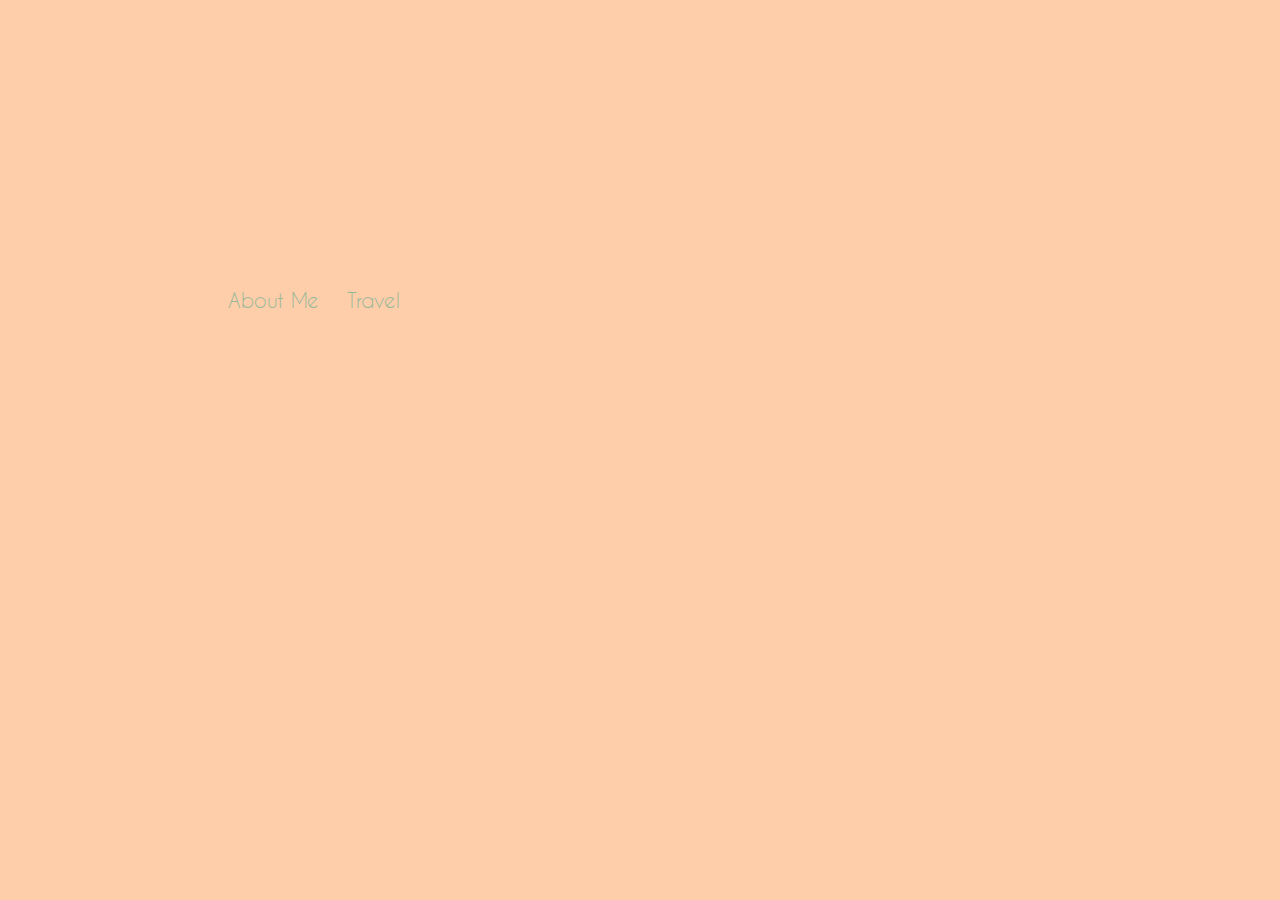
==== index.html @ 258d787a "Initial Commit" ====
<html>
    <head >
        <title>Als homepage</title>
        <link href="style.css" rel="stylesheet" type="text/css">


    </head>

<body> 
<!-- 
      <div class="navigation">
    <table>
        <tr><a href="index.html">Home</a></tr>
        <tr><a href="about.html">About Me</a></tr>
        <tr><img src="images/logo.png" height="70" width="70"></tr>
        <tr><a href="hobby.html">Travel</a></tr>
        <tr><a href="mailto:alastair.g.newby@gmail.com">Contact Me</a></tr>
    </table>
    </div>   -->





<div id="frontname">
Welcome
<!-- <img src="images/about_icon.png" height="70" width="70">
<img src="images/travel_icon.png" height="70" width="70">
<img src="images/email_icon.png" height="70" width="70"> -->
 </div>

<div id="smaller">

   <ol>
        
        <li><a href="about.html">About Me</a></li>
        <li><a href="hobby.html">Travel</a></li>
        
    </ol>

<div>



</body>
</html>
---- style.css ----
@font-face{
font-family: sitefont;
src: url(Caviar.ttf);
}
html {
    
} 


body {
    background-color:#FECEAB;
}


.navigation a:link {
    color:black;
    text-decoration: none;
}

.navigation a:visited {
        color:black;
        text-decoration: none;
}


.navigation ol {
    margin: 00;
    padding: 00;
    overflow: hidden;
    background-color:#2A363B;
    height: 60px;
    font-family: 'Gill Sans', 'Gill Sans MT';
    
    position: fixed;
    top: 0;
    left: 0;
    z-index: 9999;
    width: 100%;

}


.navigation li {
display: table-cell;
text-align: center;
vertical-align: middle;
float: left;
width: 100px;
padding:30;
}

.travel_para
{
color:2A363B;
font-family: 'Gill Sans', 'Gill Sans MT';
padding-top: 50px;  
;

}

#frontname {
font-family: sitefont;
font-size: 56px;
margin: auto;
color:FECEAB ;
padding-top: 200px;
padding-left: 200px;
} 

#smaller {
font-family: sitefont;
font-size: 20px;
padding-left: 200;
color:99B898 ;
} 

#smaller a:link {
    color:inherit;
    text-decoration: none;
}

#smaller a:visited {
        color:inherit;
        text-decoration: none;
}


#smaller ol {
    margin: 15;
    padding: 0;
    overflow: hidden;
    height: 60px; 
}

#smaller li {
display: table-cell;
text-align: center;
vertical-align: middle;
float: left;
width: 100px;
}

#aboutmetext {
    padding-top: 50;
    padding-left: 50;
    color:FECEAB;
    font-family: 'Gill Sans', 'Gill Sans MT';
}
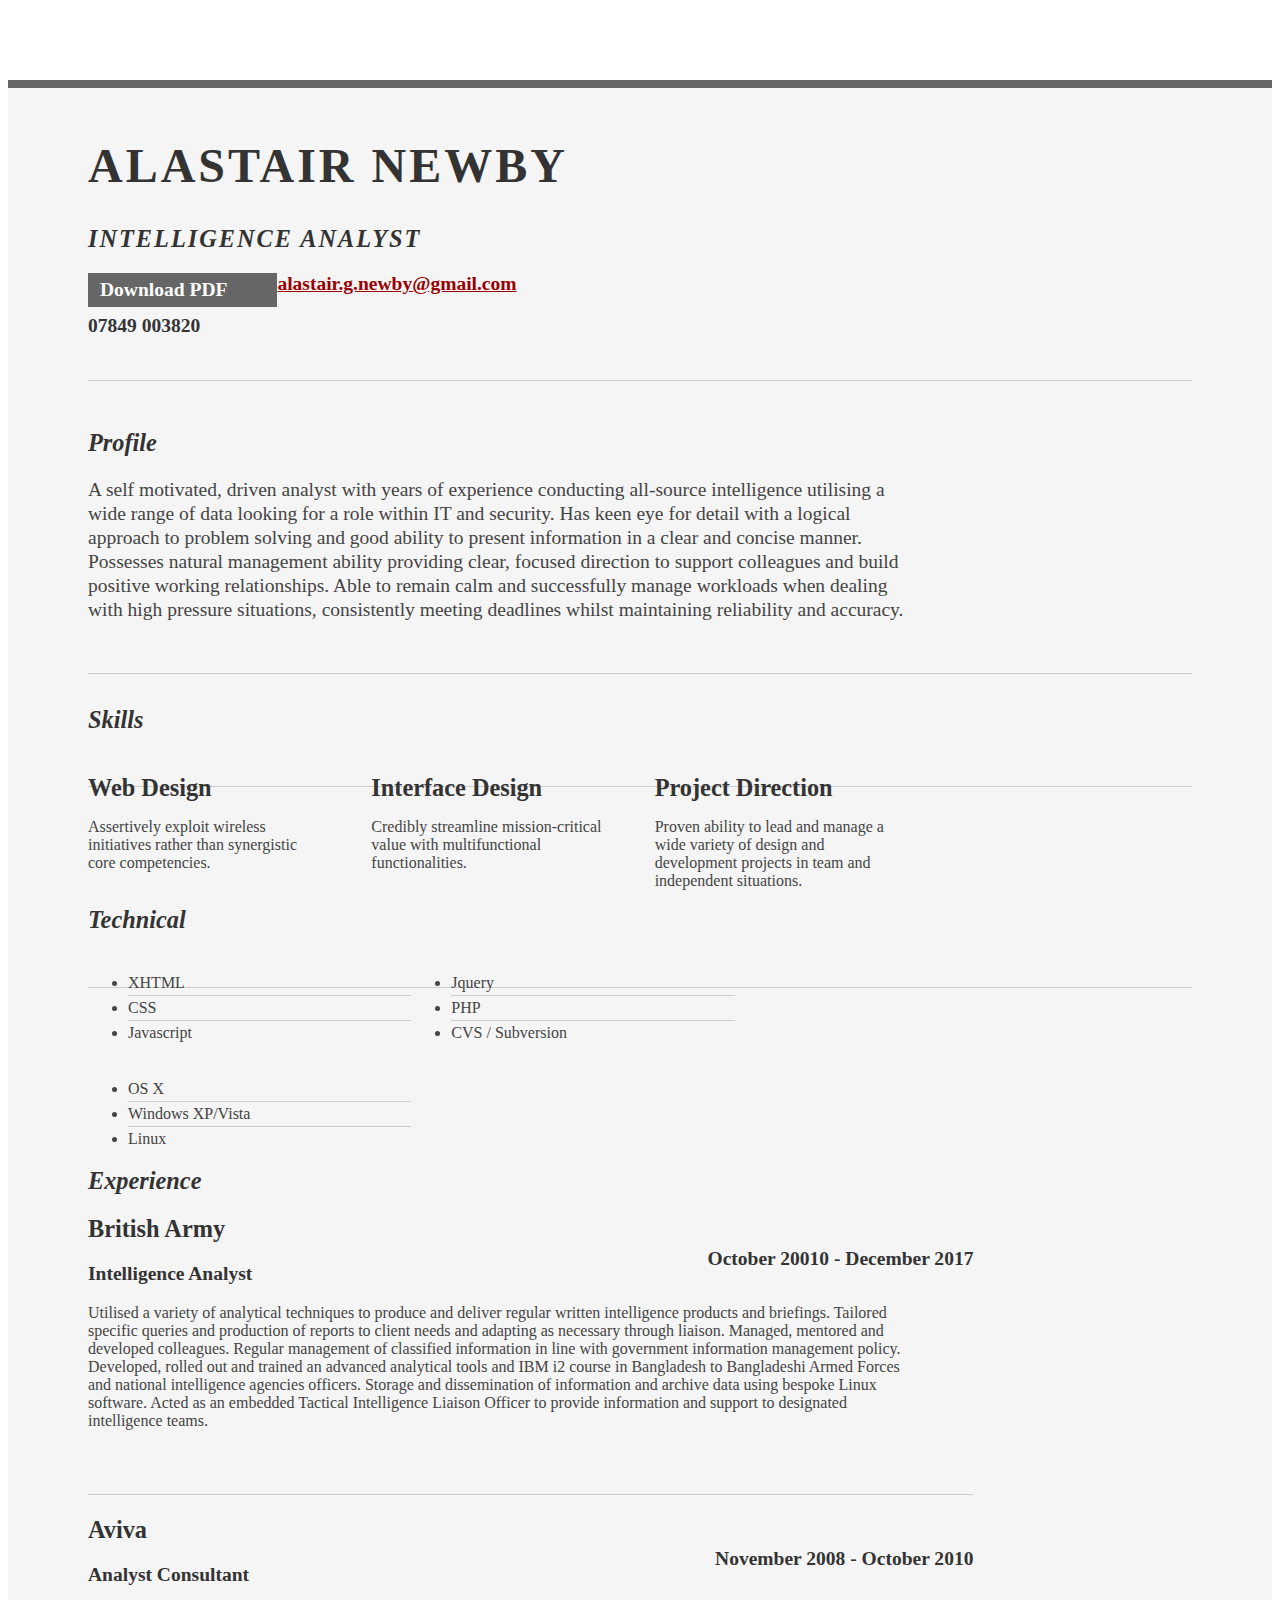
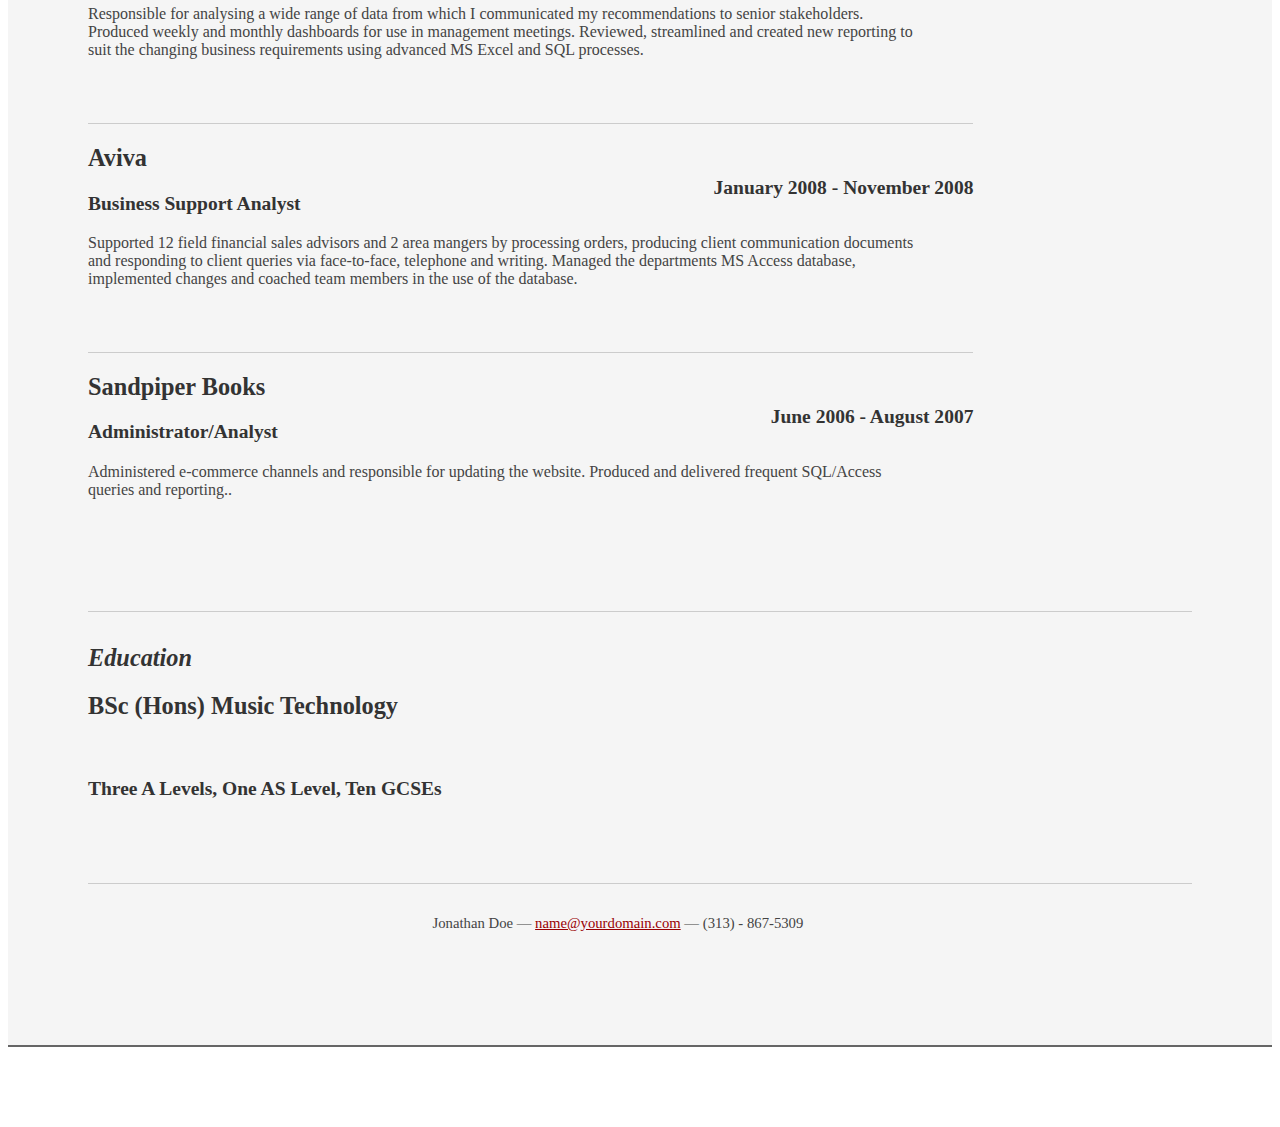
==== commit 99696359: "commit" ====
--- a/index.html
+++ b/index.html
@@ -1,46 +1,198 @@
+<!DOCTYPE html PUBLIC "-//W3C//DTD XHTML 1.0 Strict//EN" "http://www.w3.org/TR/xhtml1/DTD/xhtml1-strict.dtd">
 <html>
-    <head >
-        <title>Als homepage</title>
-        <link href="style.css" rel="stylesheet" type="text/css">
+<head>
+
+	<title>Alastair Newby</title>
+	<meta http-equiv="content-type" content="text/html; charset=utf-8" />
+
+	<meta name="keywords" content="" />
+	<meta name="description" content="" />
+
+	<link rel="stylesheet" type="text/css" href="reset-fonts-grids.css" media="all" /> 
+	<link rel="stylesheet" type="text/css" href="resume.css" media="all" />
+
+</head>
+<body>
+
+<div id="doc2" class="yui-t7">
+	<div id="inner">
+	
+		<div id="hd">
+			<div class="yui-gc">
+				<div class="yui-u first">
+					<h1>Alastair Newby</h1>
+					<h2>Intelligence Analyst</h2>
+				</div>
+
+				<div class="yui-u">
+					<div class="contact-info">
+						<h3><a id="pdf" href="#">Download PDF</a></h3>
+						<h3><a href="mailto:name@yourdomain.com">alastair.g.newby@gmail.com</a></h3>
+						<h3>07849 003820</h3>
+						
+					</div><!--// .contact-info -->
+				</div>
+			</div><!--// .yui-gc -->
+		</div><!--// hd -->
+
+		<div id="bd">
+			<div id="yui-main">
+				<div class="yui-b">
+
+					<div class="yui-gf">
+						<div class="yui-u first">
+							<h2>Profile</h2>
+						</div>
+						<div class="yui-u">
+							<p class="enlarge">
+								A self motivated, driven analyst with years of experience conducting all-source intelligence utilising a wide range of data looking for a role within IT and security. Has keen eye for detail with a logical approach to problem solving and good ability to present information in a clear and concise manner. Possesses natural management ability providing clear, focused direction to support colleagues and build positive working relationships. Able to remain calm and successfully manage workloads when dealing with high pressure situations, consistently meeting deadlines whilst maintaining reliability and accuracy.
+							</p>
+						</div>
+					</div><!--// .yui-gf -->
+
+					<div class="yui-gf">
+						<div class="yui-u first">
+							<h2>Skills</h2>
+						</div>
+						<div class="yui-u">
+
+								<div class="talent">
+									<h2>Web Design</h2>
+									<p>Assertively exploit wireless initiatives rather than synergistic core competencies.	</p>
+								</div>
+
+								<div class="talent">
+									<h2>Interface Design</h2>
+									<p>Credibly streamline mission-critical value with multifunctional functionalities.	 </p>
+								</div>
+
+								<div class="talent">
+									<h2>Project Direction</h2>
+									<p>Proven ability to lead and manage a wide variety of design and development projects in team and independent situations.</p>
+								</div>
+						</div>
+					</div><!--// .yui-gf -->
+
+					<div class="yui-gf">
+						<div class="yui-u first">
+							<h2>Technical</h2>
+						</div>
+						<div class="yui-u">
+							<ul class="talent">
+								<li>XHTML</li>
+								<li>CSS</li>
+								<li class="last">Javascript</li>
+							</ul>
+
+							<ul class="talent">
+								<li>Jquery</li>
+								<li>PHP</li>
+								<li class="last">CVS / Subversion</li>
+							</ul>
+
+							<ul class="talent">
+								<li>OS X</li>
+								<li>Windows XP/Vista</li>
+								<li class="last">Linux</li>
+							</ul>
+						</div>
+					</div><!--// .yui-gf-->
+
+					<div class="yui-gf">
+	
+						<div class="yui-u first">
+							<h2>Experience</h2>
+						</div><!--// .yui-u -->
+
+						<div class="yui-u">
+
+							<div class="job">
+								<h2>British Army</h2>
+								<h3>Intelligence Analyst</h3>
+								<h4>October 20010 - December 2017</h4>
+								<p>Utilised a variety of analytical techniques to produce and deliver regular written intelligence products and briefings.
+
+Tailored specific queries and production of reports to client needs and adapting as necessary through liaison.
+
+Managed, mentored and developed colleagues.
+
+Regular management of classified information in line with government information management policy.
+
+Developed, rolled out and trained an advanced analytical tools and IBM i2 course in Bangladesh to Bangladeshi Armed Forces and national intelligence agencies officers.
+
+Storage and dissemination of information and archive data using bespoke Linux software.
+
+Acted as an embedded Tactical Intelligence Liaison Officer to provide information and support to designated intelligence teams.  </p>
+							</div>
+
+							<div class="job">
+								<h2>Aviva</h2>
+								<h3>Analyst Consultant</h3>
+								<h4>November 2008 - October 2010</h4>
+								<p>Responsible for analysing a wide range of data from which I communicated my recommendations to senior stakeholders.
+
+Produced weekly and monthly dashboards for use in management meetings.
+
+Reviewed, streamlined and created new reporting to suit the changing business requirements using advanced MS Excel and SQL processes. </p>
+							</div>
+
+							<div class="job">
+								<h2>Aviva</h2>
+								<h3>Business Support Analyst</h3>
+								<h4>January 2008 - November 2008</h4>
+								<p>Supported 12 field financial sales advisors and 2 area mangers by processing orders, producing client communication documents and responding to client queries via face-to-face, telephone and writing.
+
+Managed the departments MS Access database, implemented changes and coached team members in the use of the database. </p>
+							</div>
 
 
-    </head>
+							<div class="job last">
+								<h2>Sandpiper Books</h2>
+								<h3>Administrator/Analyst</h3>
+								<h4>June 2006 - August 2007</h4>
+								<p>Administered e-commerce channels and responsible for updating the website.
 
-<body> 
-<!-- 
-      <div class="navigation">
-    <table>
-        <tr><a href="index.html">Home</a></tr>
-        <tr><a href="about.html">About Me</a></tr>
-        <tr><img src="images/logo.png" height="70" width="70"></tr>
-        <tr><a href="hobby.html">Travel</a></tr>
-        <tr><a href="mailto:alastair.g.newby@gmail.com">Contact Me</a></tr>
-    </table>
-    </div>   -->
+Produced and delivered frequent SQL/Access queries and reporting..</p>
+							</div>
+
+						</div><!--// .yui-u -->
+					</div><!--// .yui-gf -->
+
+
+					<div class="yui-gf last">
+						<div class="yui-u first">
+							<h2>Education</h2>
+						</div>
+						<div class="yui-u">
+							
+							<h2>BSc (Hons) Music Technology </h2><br>
+
+							<h3>Three A Levels, One AS Level, Ten GCSEs</h3>
+
+
+
+						</div>
+					</div><!--// .yui-gf -->
 
 
 
 
+					
 
-<div id="frontname">
-Welcome
-<!-- <img src="images/about_icon.png" height="70" width="70">
-<img src="images/travel_icon.png" height="70" width="70">
-<img src="images/email_icon.png" height="70" width="70"> -->
- </div>
+				</div><!--// .yui-b -->
+			</div><!--// yui-main -->
+		</div><!--// bd -->
 
-<div id="smaller">
+		<div id="ft">
+			<p>Jonathan Doe &mdash; <a href="mailto:name@yourdomain.com">name@yourdomain.com</a> &mdash; (313) - 867-5309</p>
+		</div><!--// footer -->
 
-   <ol>
-        
-        <li><a href="about.html">About Me</a></li>
-        <li><a href="hobby.html">Travel</a></li>
-        
-    </ol>
+	</div><!-- // inner -->
 
-<div>
 
+</div><!--// doc -->
 
 
 </body>
-</html>+</html>
+
--- a/resume.css
+++ b/resume.css
@@ -0,0 +1,74 @@
+/*
+---------------------------------------------------------------------------------
+	STRIPPED DOWN RESUME TEMPLATE
+    html resume
+
+    v0.9: 5/28/09
+
+    design and code by: thingsthatarebrown.com 
+                        (matt brown)
+---------------------------------------------------------------------------------
+*/
+
+
+.msg { padding: 10px; background: #222; position: relative; }
+.msg h1 { color: #fff;  }
+.msg a { margin-left: 20px; background: #408814; color: white; padding: 4px 8px; text-decoration: none; }
+.msg a:hover { background: #266400; }
+
+/* //-- yui-grids style overrides -- */
+body { font-family: Georgia; color: #444; }
+#inner { padding: 10px 80px; margin: 80px auto; background: #f5f5f5; border: solid #666; border-width: 8px 0 2px 0; }
+.yui-gf { margin-bottom: 2em; padding-bottom: 2em; border-bottom: 1px solid #ccc; }
+
+/* //-- header, body, footer -- */
+#hd { margin: 2.5em 0 3em 0; padding-bottom: 1.5em; border-bottom: 1px solid #ccc }
+#hd h2 { text-transform: uppercase; letter-spacing: 2px; }
+#bd, #ft { margin-bottom: 2em; }
+
+/* //-- footer -- */
+#ft { padding: 1em 0 5em 0; font-size: 92%; border-top: 1px solid #ccc; text-align: center; }
+#ft p { margin-bottom: 0; text-align: center;   }
+
+/* //-- core typography and style -- */
+#hd h1 { font-size: 48px; text-transform: uppercase; letter-spacing: 3px; }
+h2 { font-size: 152% }
+h3, h4 { font-size: 122%; }
+h1, h2, h3, h4 { color: #333; }
+p { font-size: 100%; line-height: 18px; padding-right: 3em; }
+a { color: #990003 }
+a:hover { text-decoration: none; }
+strong { font-weight: bold; }
+li { line-height: 24px; border-bottom: 1px solid #ccc; }
+p.enlarge { font-size: 122%; padding-right: 3.5em; line-height: 24px; }
+p.enlarge span { color: #000 }
+.contact-info { margin-top: 7px; }
+.first h2 { font-style: italic; }
+.last { border-bottom: 0 }
+
+
+/* //-- section styles -- */
+
+a#pdf { display: block; float: left; background: #666; color: white; padding: 6px 50px 6px 12px; margin-bottom: 6px; text-decoration: none;  }
+a#pdf:hover { background: #222; }
+
+.job { position: relative; margin-bottom: 1em; padding-bottom: 1em; border-bottom: 1px solid #ccc; }
+.job h4 { position: absolute; top: 0.35em; right: 0 }
+.job p { margin: 0.75em 0 3em 0; }
+
+.last { border: none; }
+.skills-list {  }
+.skills-list ul { margin: 0; }
+.skills-list li { margin: 3px 0; padding: 3px 0; }
+.skills-list li span { font-size: 152%; display: block; margin-bottom: -2px; padding: 0 }
+.talent { width: 32%; float: left }
+.talent h2 { margin-bottom: 6px; }
+
+#srt-ttab { margin-bottom: 100px; text-align: center;  }
+#srt-ttab img.last { margin-top: 20px }
+
+/* --// override to force 1/8th width grids -- */
+.yui-gf .yui-u{width:80.2%;}
+.yui-gf div.first{width:12.3%;}
+
+
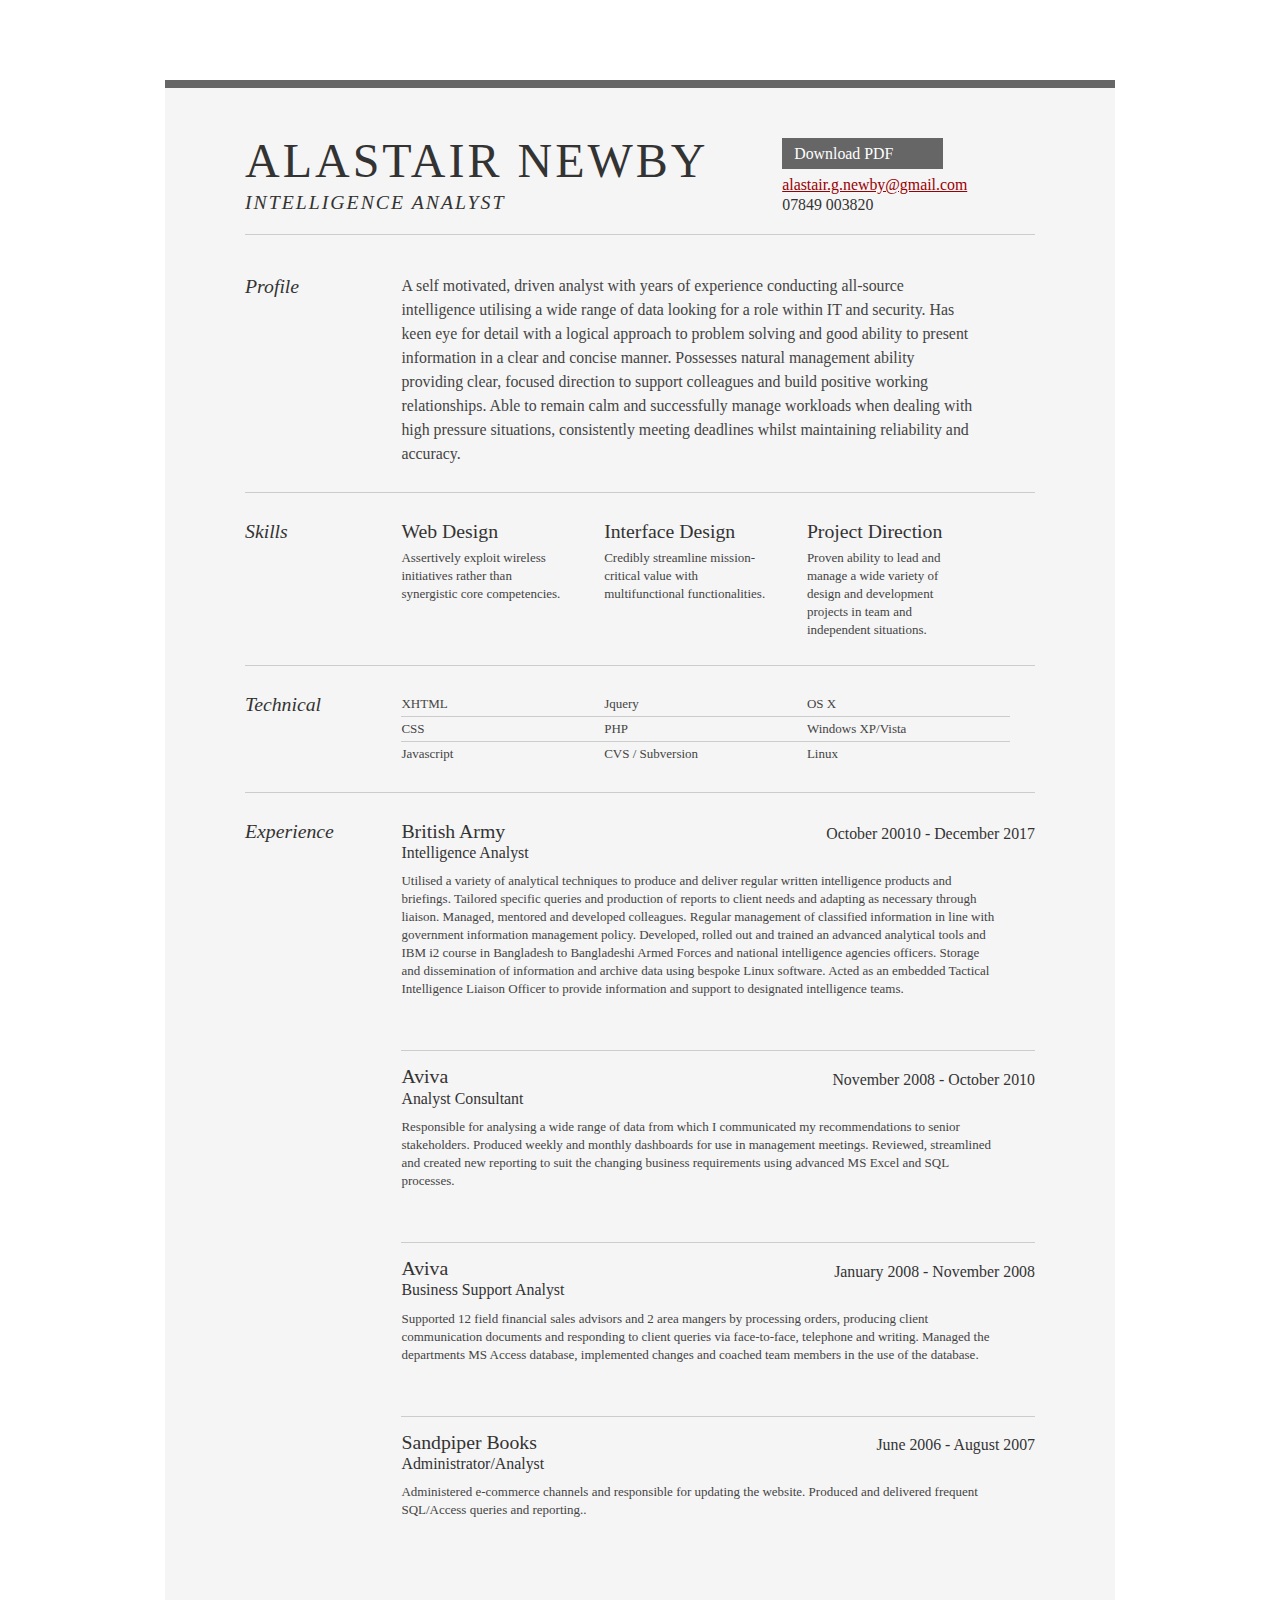
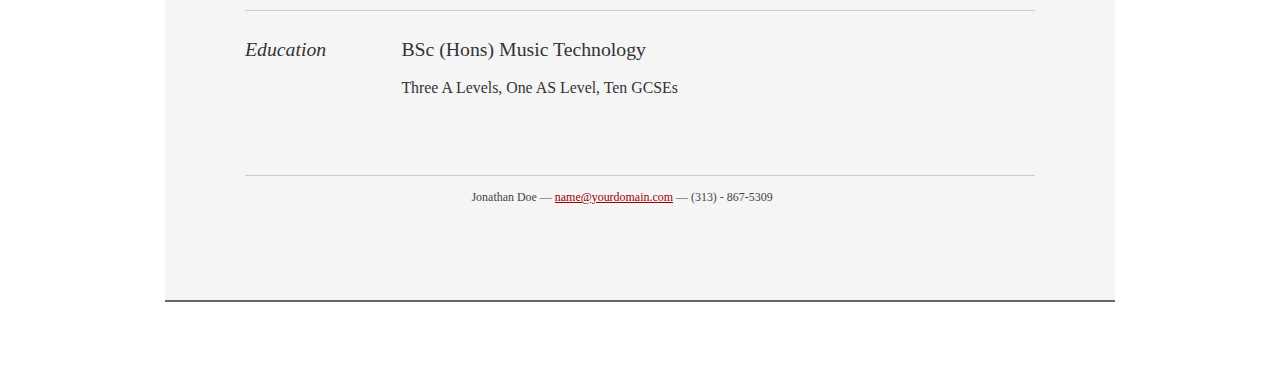
==== commit d2d4f17b: "css" ====
--- a/index.html
+++ b/index.html
@@ -8,8 +8,8 @@
 	<meta name="keywords" content="" />
 	<meta name="description" content="" />
 
-	<link rel="stylesheet" type="text/css" href="reset-fonts-grids.css" media="all" /> 
-	<link rel="stylesheet" type="text/css" href="resume.css" media="all" />
+	<link rel="stylesheet" type="text/css" href="./reset-fonts-grids.css" media="all" /> 
+	<link rel="stylesheet" type="text/css" href="./resume.css" media="all" />
 
 </head>
 <body>
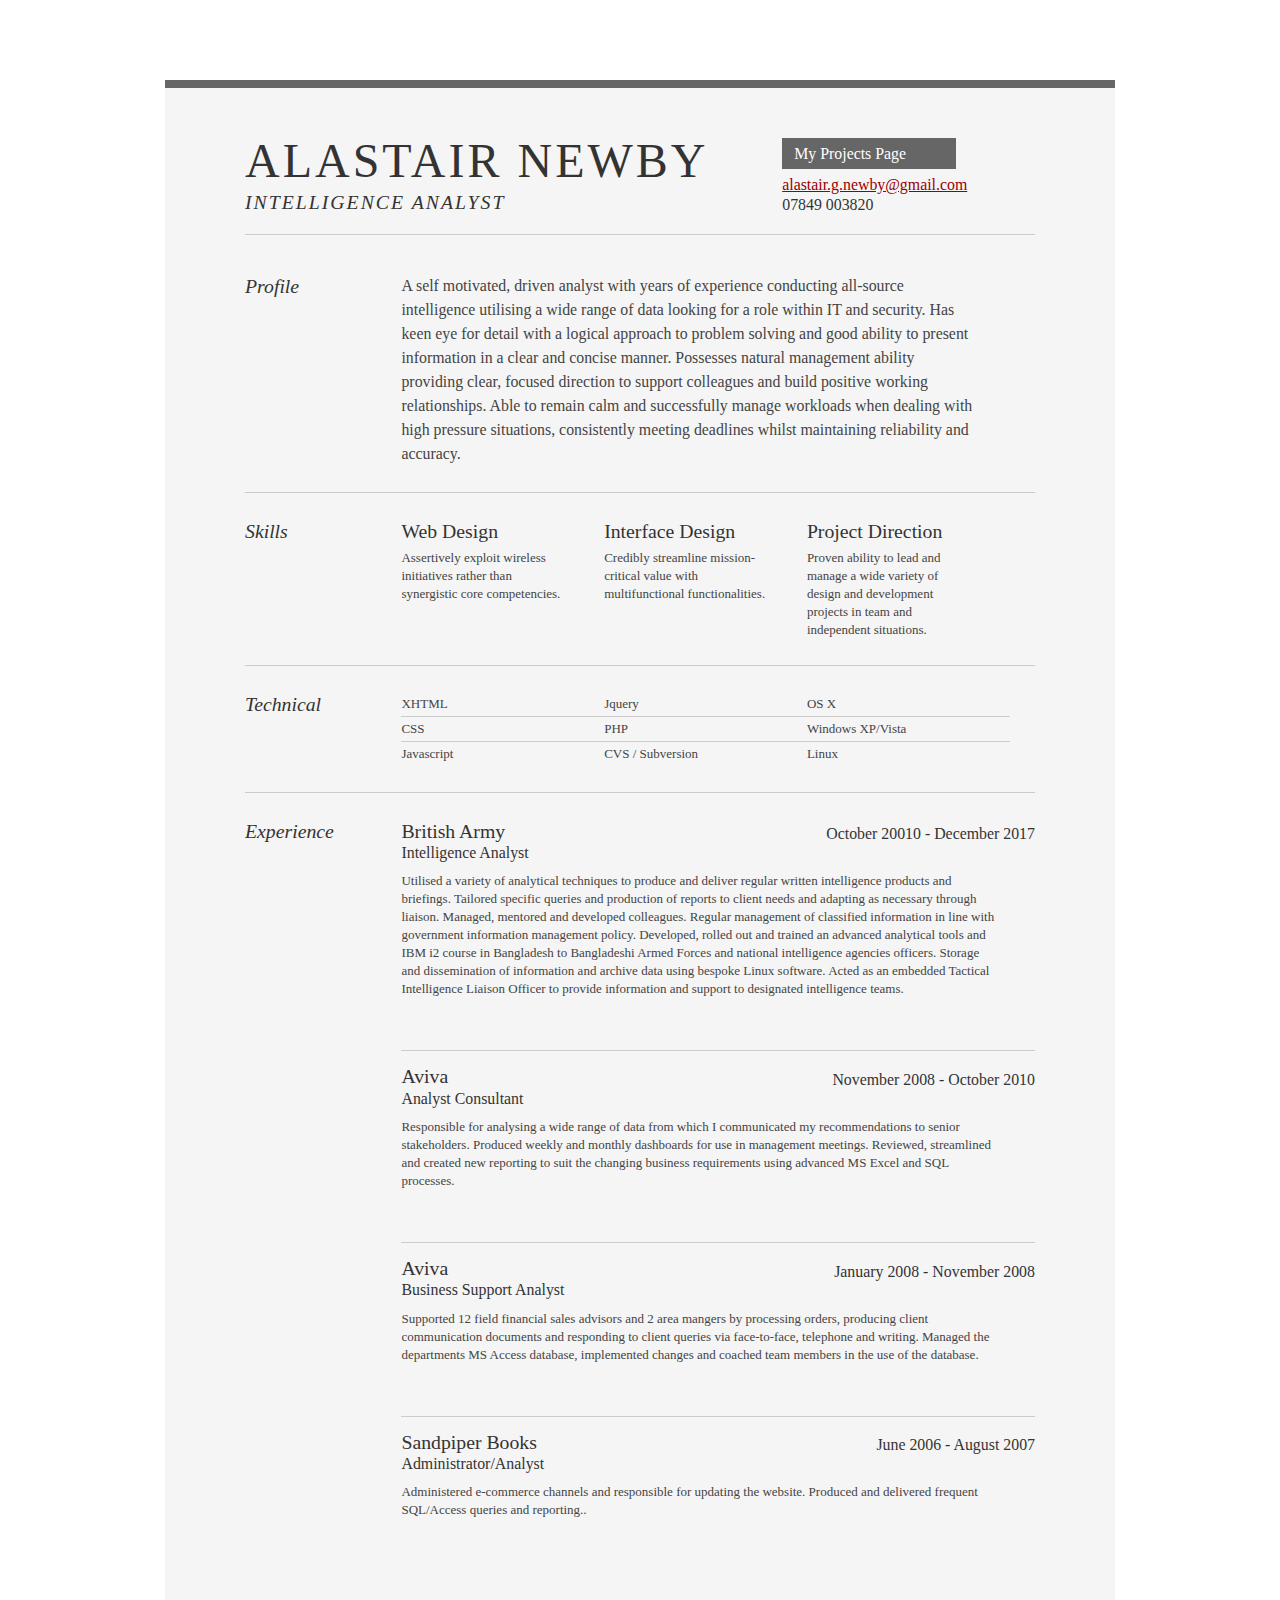
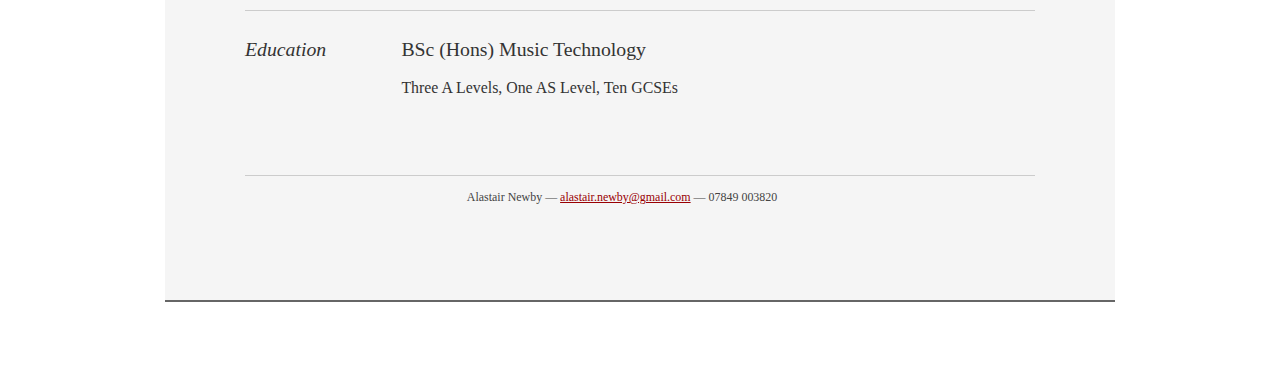
==== commit 533a411b: "commit" ====
--- a/index.html
+++ b/index.html
@@ -26,7 +26,7 @@
 
 				<div class="yui-u">
 					<div class="contact-info">
-						<h3><a id="pdf" href="#">Download PDF</a></h3>
+						<h3><a id="pdf" href="./index2.html">My Projects Page</a></h3>
 						<h3><a href="mailto:name@yourdomain.com">alastair.g.newby@gmail.com</a></h3>
 						<h3>07849 003820</h3>
 						
@@ -184,7 +184,7 @@
 		</div><!--// bd -->
 
 		<div id="ft">
-			<p>Jonathan Doe &mdash; <a href="mailto:name@yourdomain.com">name@yourdomain.com</a> &mdash; (313) - 867-5309</p>
+			<p>Alastair Newby &mdash; <a href="mailto:name@yourdomain.com">alastair.newby@gmail.com</a> &mdash; 07849 003820</p>
 		</div><!--// footer -->
 
 	</div><!-- // inner -->
--- a/resume.css
+++ b/resume.css
@@ -45,6 +45,8 @@
 .contact-info { margin-top: 7px; }
 .first h2 { font-style: italic; }
 .last { border-bottom: 0 }
+#projectLink {color: #333;text-decoration: none; }
+
 
 
 /* //-- section styles -- */
